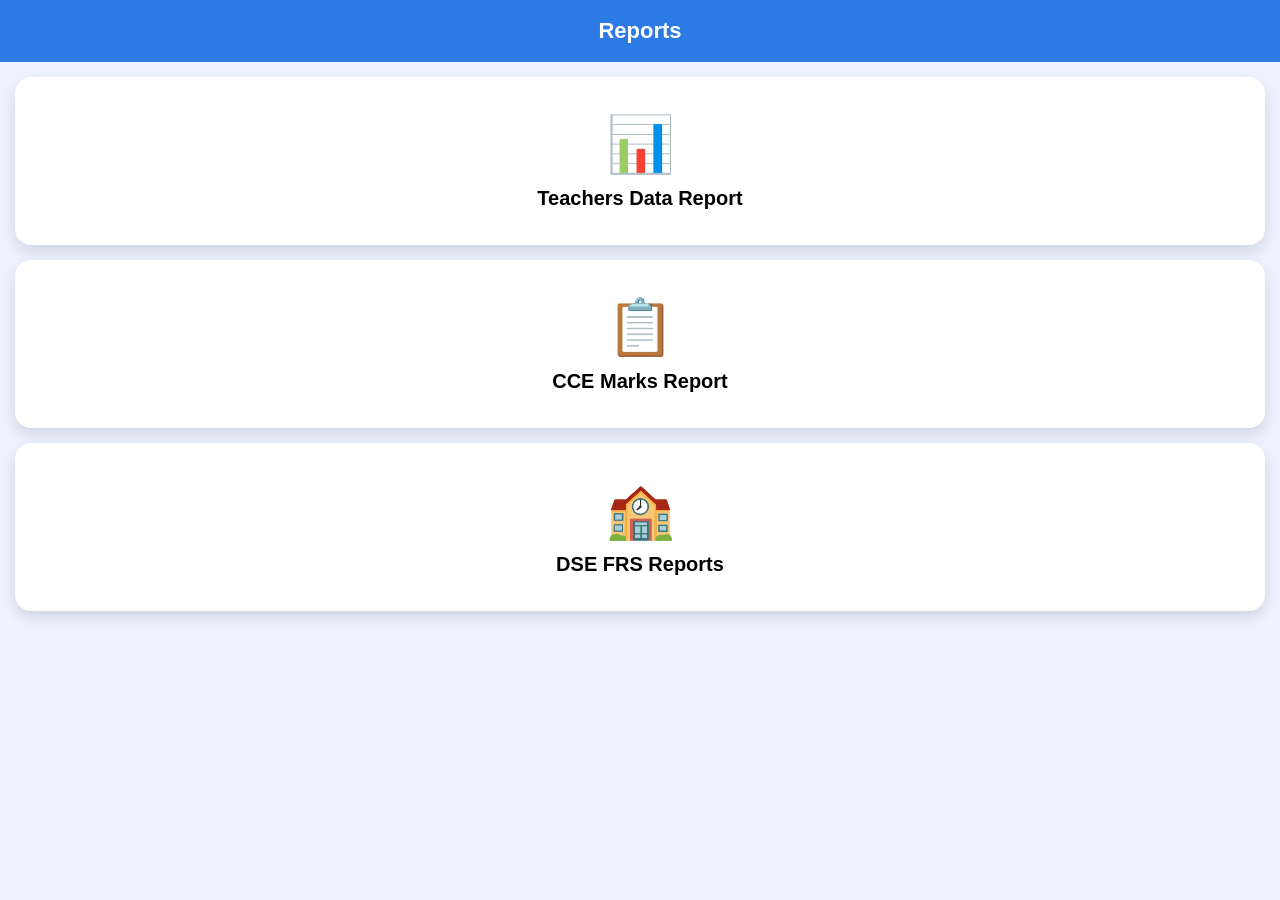
==== index.html @ 25bea3d8 "Update index.html" ====
<!DOCTYPE html>
<html>
<head>
<meta charset="UTF-8">
<title>Reports</title>

<meta name="viewport" content="width=device-width,initial-scale=1">

<style>

body{
font-family:Arial;
background:#eef2ff;
margin:0;
}

.header{
background:#2c7be5;
color:white;
padding:18px;
text-align:center;
font-size:22px;
font-weight:bold;
}

.container{
padding:15px;
}

.card{
background:white;
border-radius:16px;
padding:35px 20px;
margin-bottom:15px;
text-align:center;
font-size:20px;
font-weight:bold;
cursor:pointer;
box-shadow:0 6px 14px rgba(0,0,0,.12);
transition:.2s;
}

.card:active{
transform:scale(.97);
}

.icon{
font-size:55px;
margin-bottom:10px;
}

</style>

</head>

<body>

<div class="header">
Reports
</div>

<div class="container">

<div class="card" onclick="openPage('teachers.html')">
<div class="icon">📊</div>
Teachers Data Report
</div>

<div class="card" onclick="openPage('cce.html')">
<div class="icon">📋</div>
CCE Marks Report
</div>

<div class="card" onclick="openPage('frs.html')">
<div class="icon">🏫</div>
DSE FRS Reports
</div>

</div>

<script>

function openPage(page){
window.location.href = page
}

</script>

</body>
</html>
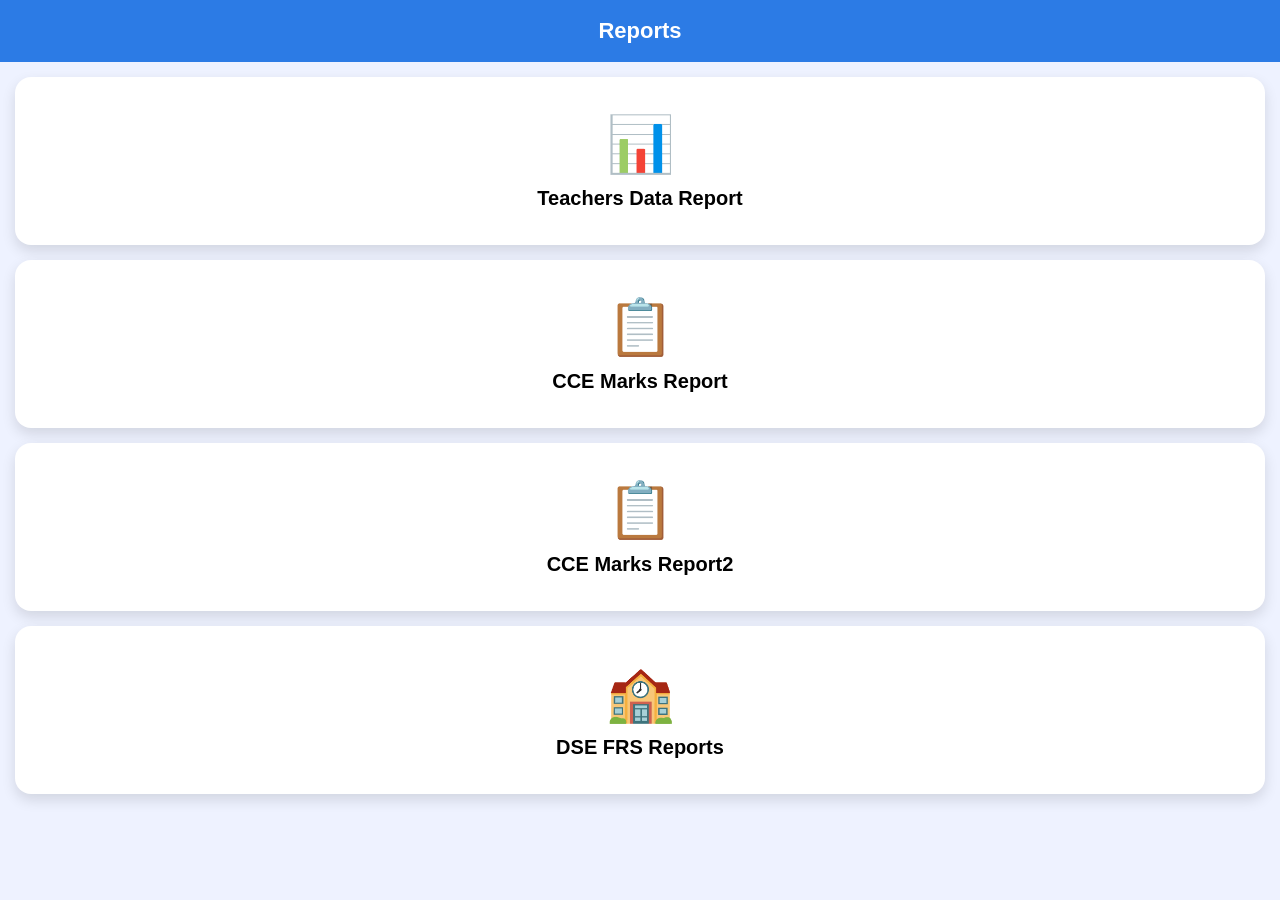
==== commit 56d7b332: "Add new card for CCE Marks Report2" ====
--- a/index.html
+++ b/index.html
@@ -70,7 +70,10 @@
 <div class="icon">📋</div>
 CCE Marks Report
 </div>
-
+<div class="card" onclick="openPage('cce/index.html')">
+<div class="icon">📋</div>
+CCE Marks Report2
+</div>
 <div class="card" onclick="openPage('frs.html')">
 <div class="icon">🏫</div>
 DSE FRS Reports
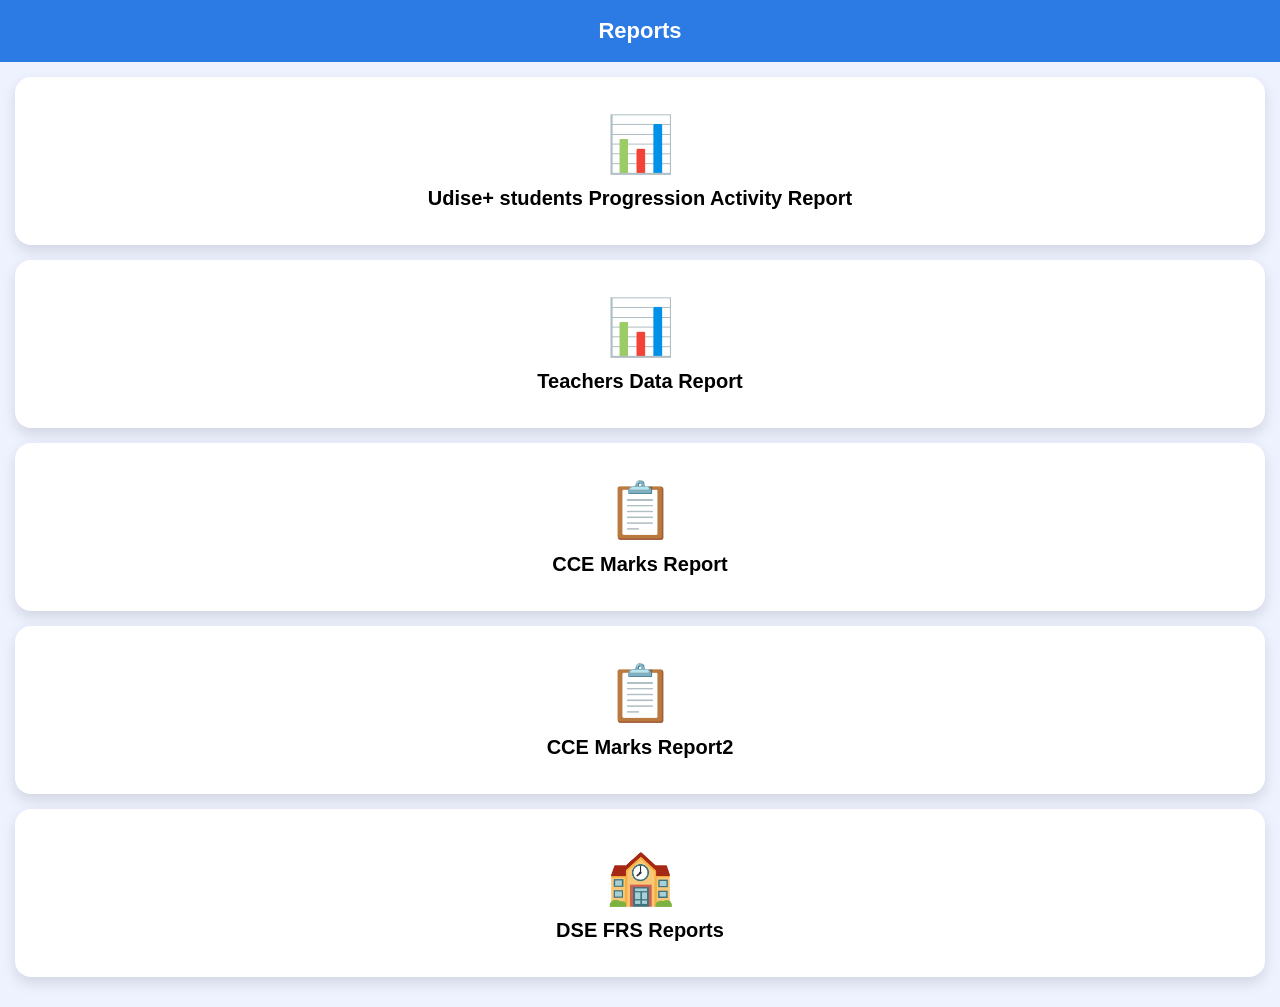
==== commit dabcc4e1: "Update index.html" ====
--- a/index.html
+++ b/index.html
@@ -60,7 +60,10 @@
 </div>
 
 <div class="container">
-
+<div class="card" onclick="openPage('udiseprog.html')">
+<div class="icon">📊</div>
+Udise+ students Progression Activity Report
+</div>
 <div class="card" onclick="openPage('teachers.html')">
 <div class="icon">📊</div>
 Teachers Data Report
@@ -70,7 +73,7 @@
 <div class="icon">📋</div>
 CCE Marks Report
 </div>
-<div class="card" onclick="openPage('cce/index.html')">
+<div class="card" onclick="openPage('ccereports/index.html')">
 <div class="icon">📋</div>
 CCE Marks Report2
 </div>
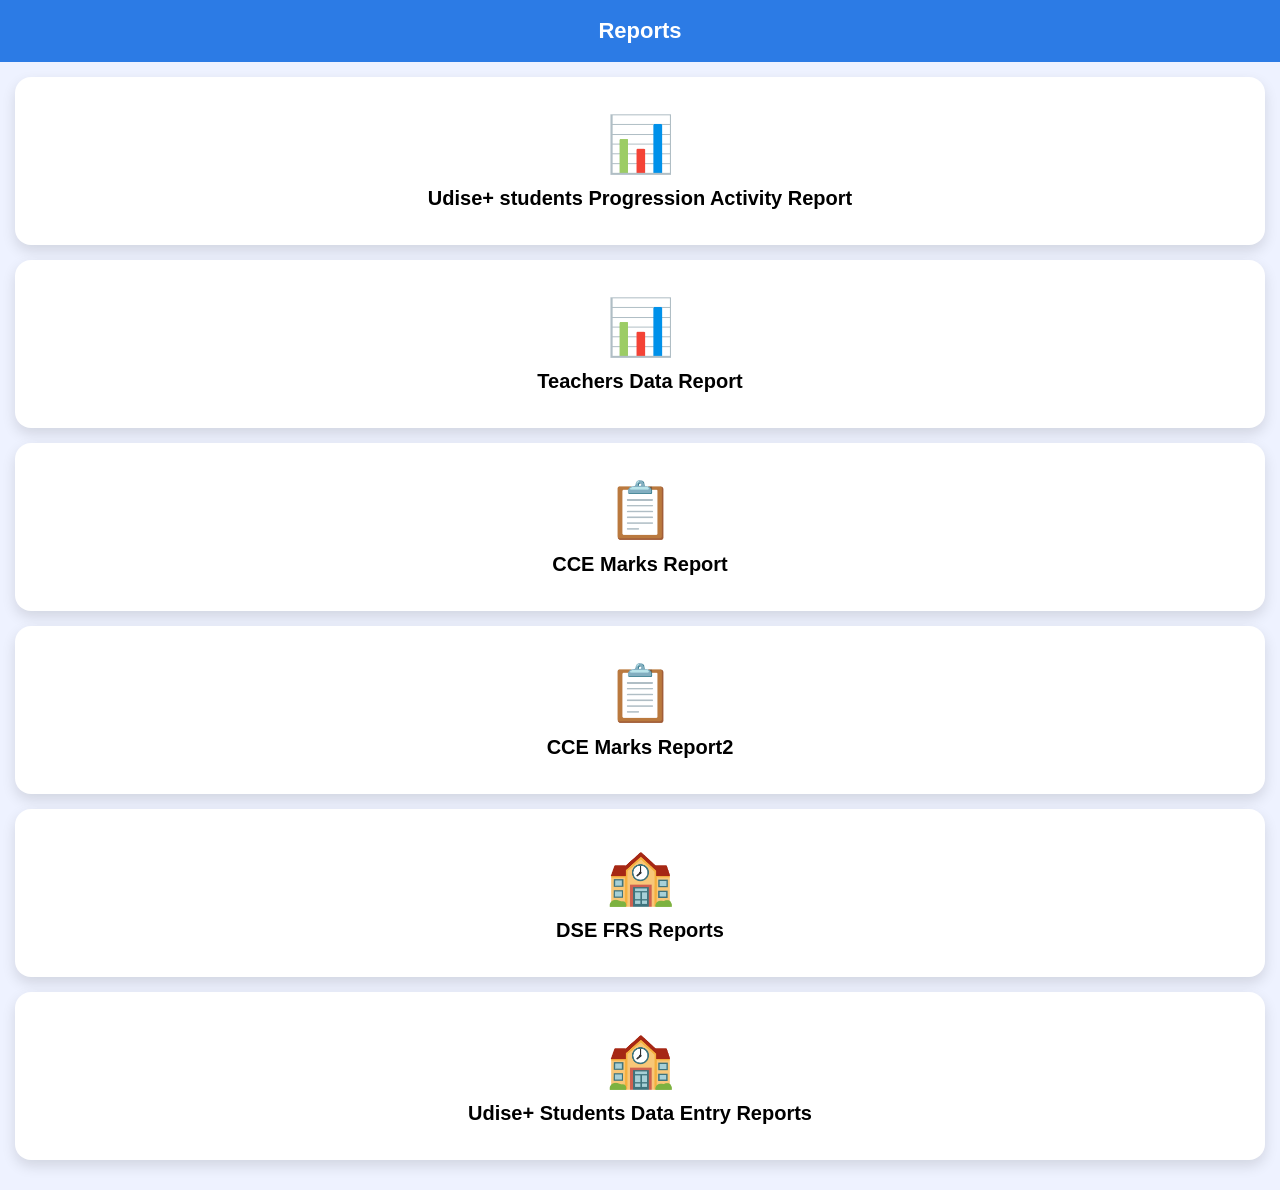
==== commit f24316d4: "Add Udise Students Data Entry Reports card" ====
--- a/index.html
+++ b/index.html
@@ -81,7 +81,10 @@
 <div class="icon">🏫</div>
 DSE FRS Reports
 </div>
-
+<div class="card" onclick="openPage('udisedata.html')">
+<div class="icon">🏫</div>
+Udise+ Students Data Entry Reports
+</div>
 </div>
 
 <script>
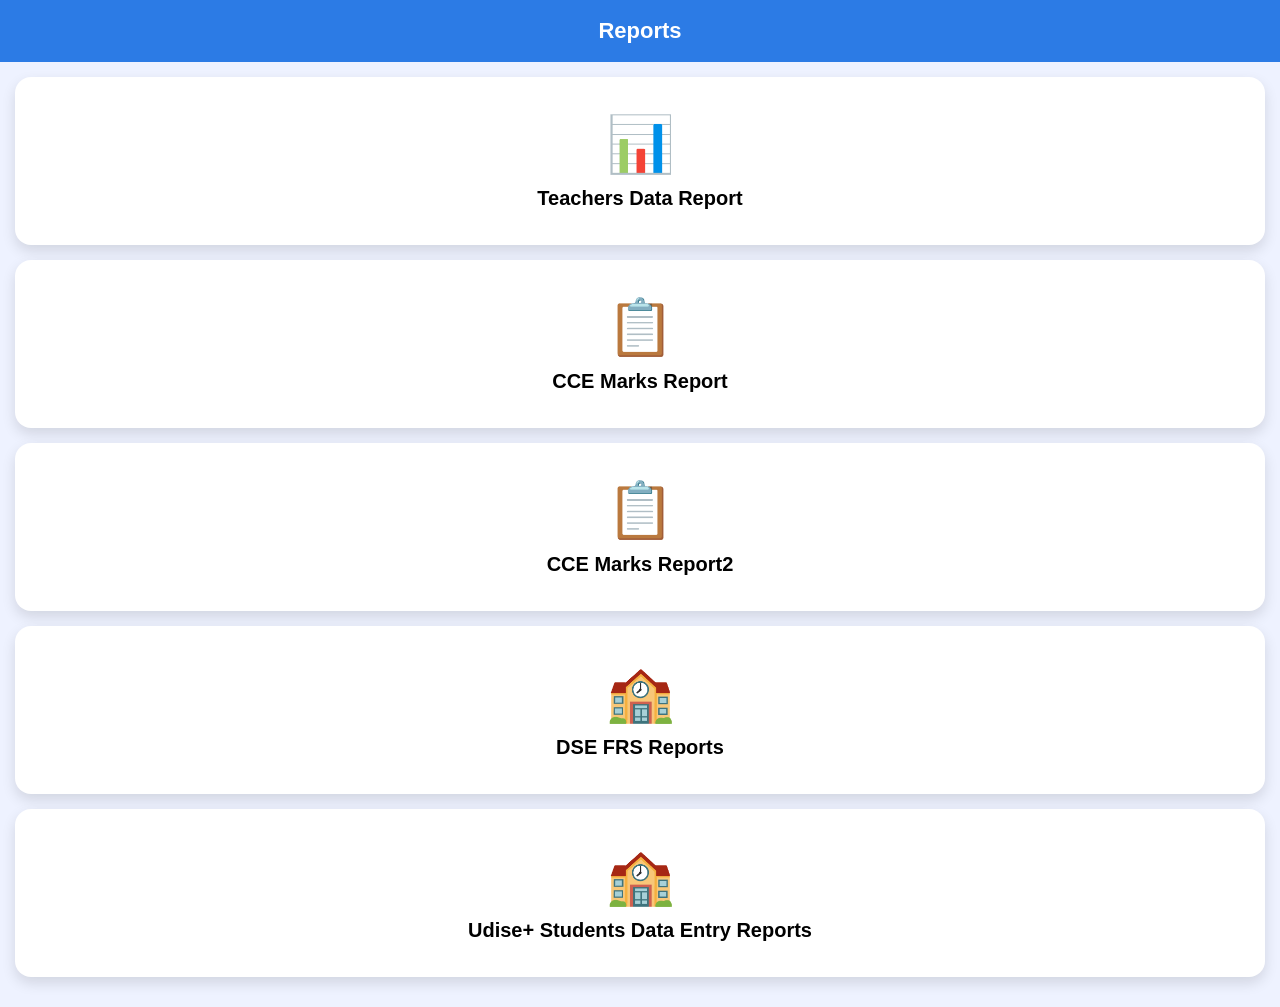
==== commit 961526fa: "Update index.html" ====
--- a/index.html
+++ b/index.html
@@ -60,10 +60,7 @@
 </div>
 
 <div class="container">
-<div class="card" onclick="openPage('udiseprog.html')">
-<div class="icon">📊</div>
-Udise+ students Progression Activity Report
-</div>
+
 <div class="card" onclick="openPage('teachers.html')">
 <div class="icon">📊</div>
 Teachers Data Report
